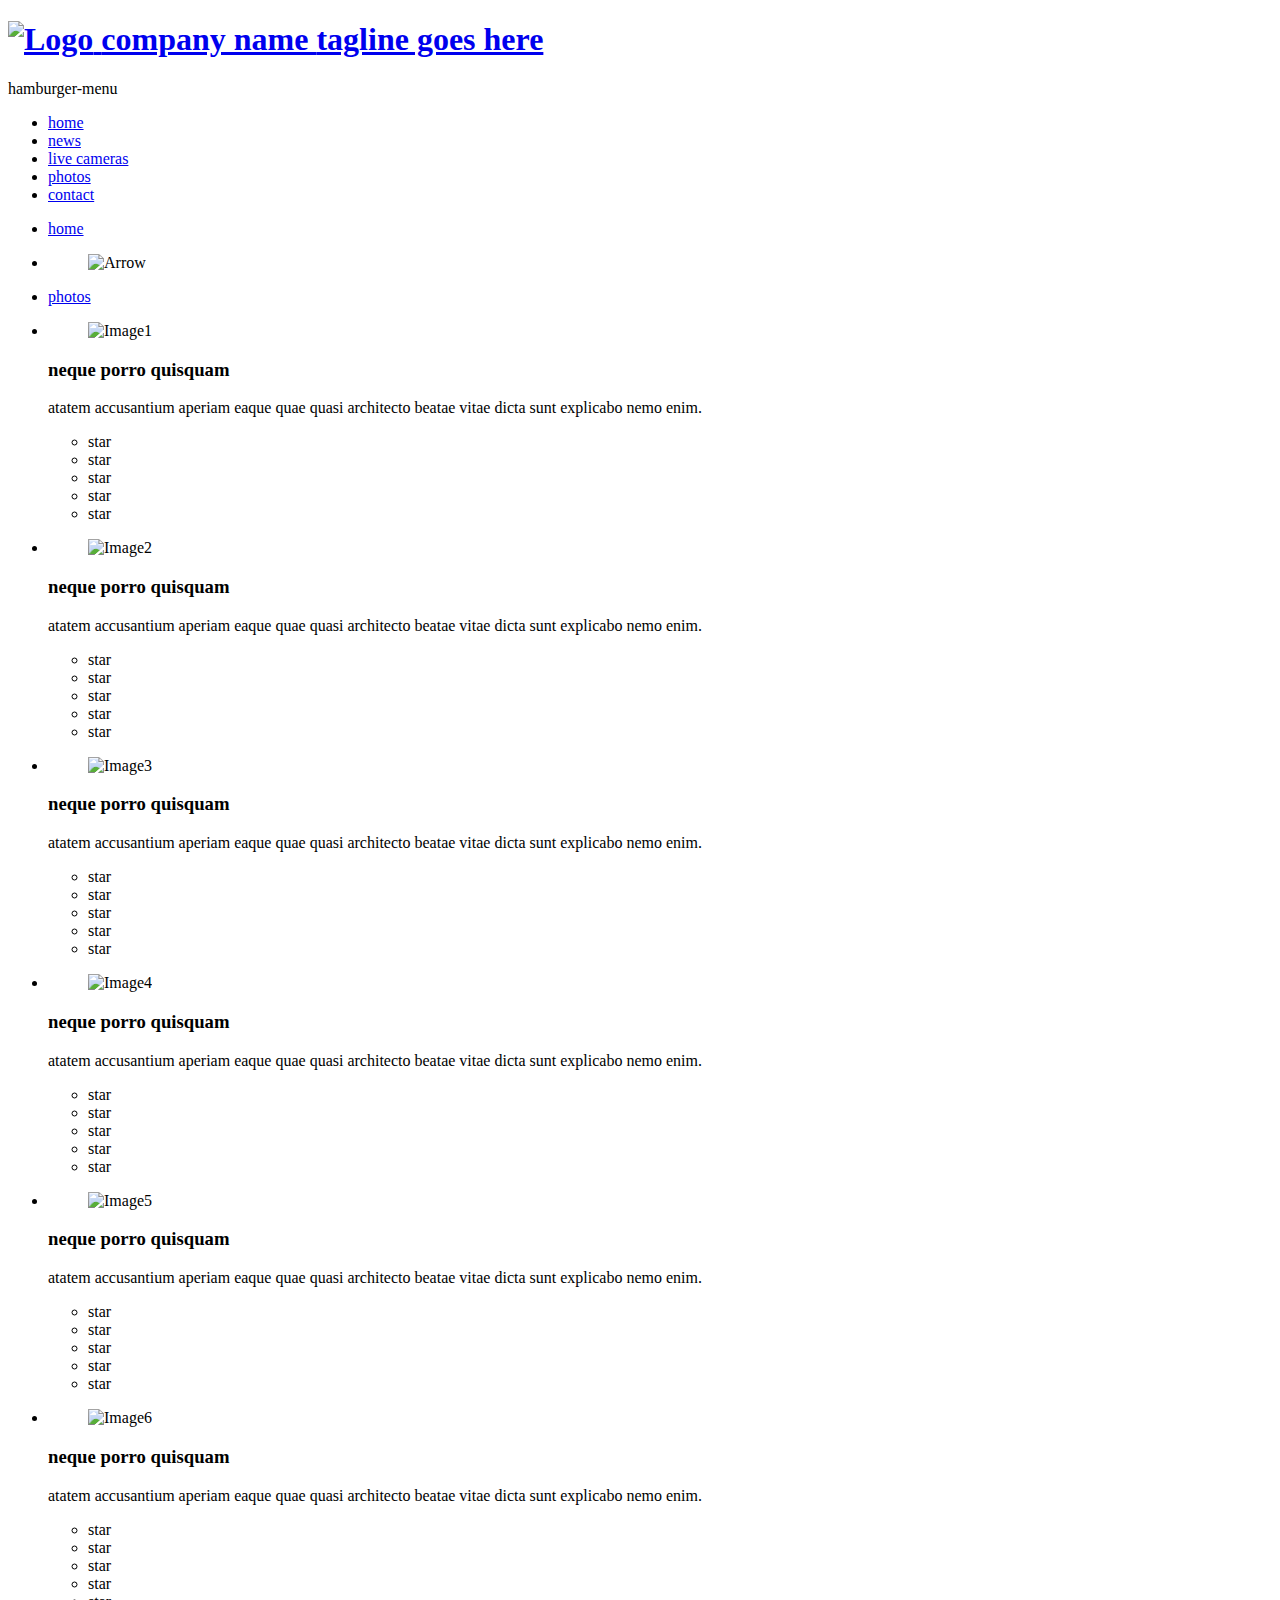
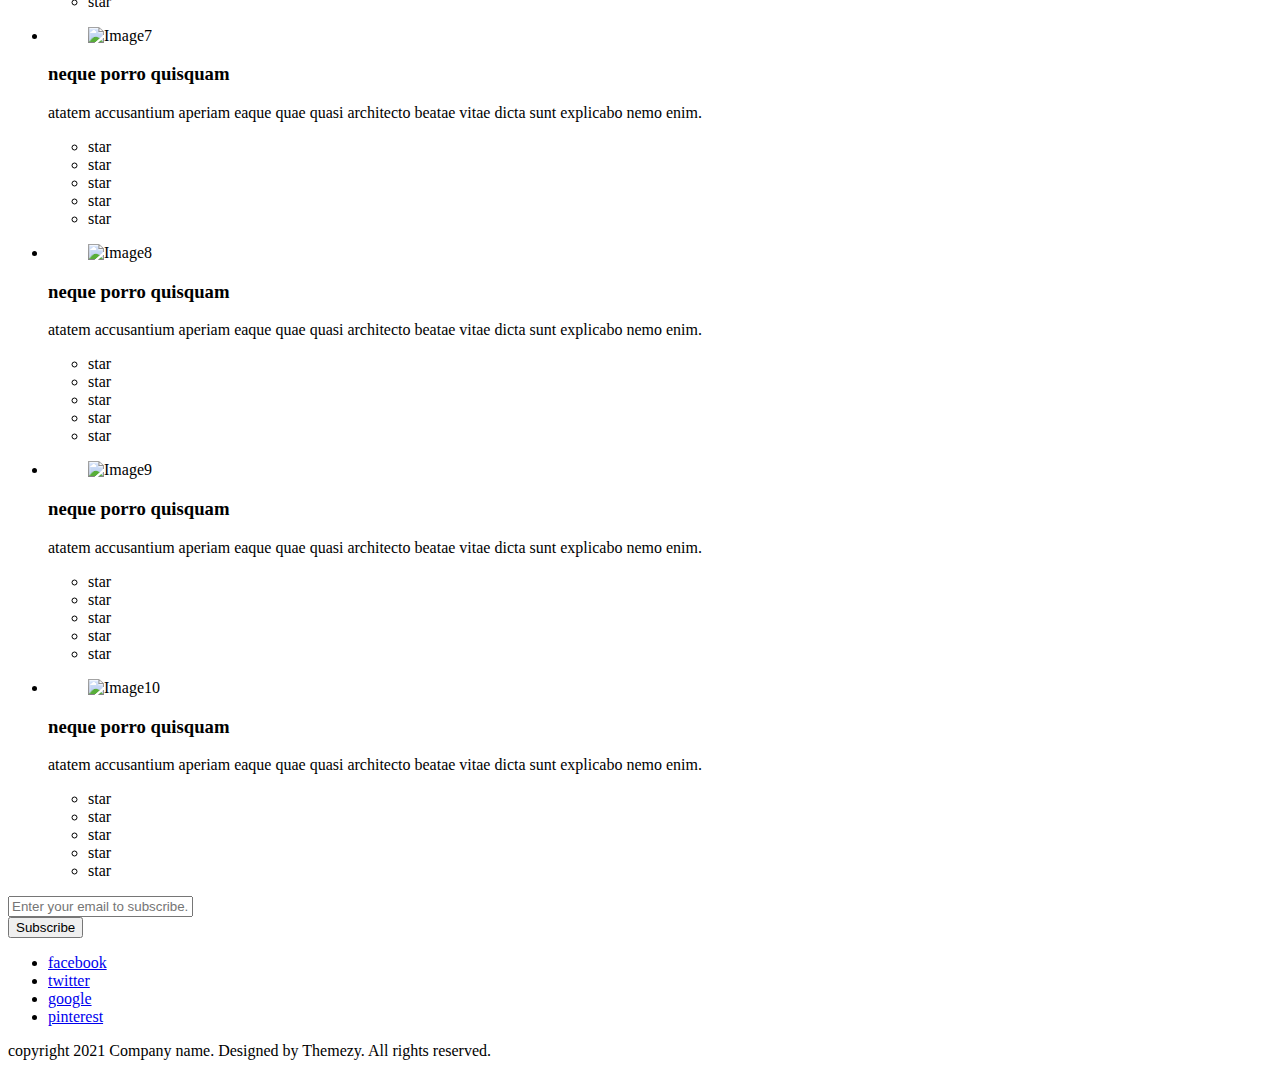
==== photo-page.html @ 01bd2f4d "hamburger section added" ====
<!doctype html>

<!-- If multi-language site, reconsider usage of html lang declaration here. -->
<html lang="en">

<head>

  <meta charset="utf-8">

  <title>Weather Check</title>

  <!-- 120 word description for SEO purposes goes here. Note: Usage of lang tag. -->
  <!-- <meta name="description" lang="en" content=""> -->

  <!-- Keywords to help with SEO go here. Note: Usage of lang tag.  -->
  <!-- <meta name="keywords" lang="en" content=""> -->

  <!-- View-port Basics: http://mzl.la/VYREaP -->
  <!-- This meta tag is used for mobile device to display the page without any zooming,
       so how much the device is able to fit on the screen is what's shown initially. 
       Remove comments from this tag, when you want to apply media queries to the website. -->
  <meta name="viewport" content="width=device-width, initial-scale=1, maximum-scale=1">

  <!-- To adhear no-cache for Chrome -->
  <!--   <meta http-equiv="cache-control" content="no-store, no-cache, must-revalidate" />
  <meta http-equiv="Pragma" content="no-store, no-cache" />
  <meta http-equiv="Expires" content="0" /> -->

  <!-- Place favicon.ico in the root directory: mathiasbynens.be/notes/touch-icons -->
  <link rel="shortcut icon" href="favicon.ico" />

  <!--font-awesome link for icons-->
  <link rel="stylesheet" href="https://cdnjs.cloudflare.com/ajax/libs/font-awesome/4.7.0/css/font-awesome.min.css">

  <!-- Default style-sheet is for 'media' type screen (color computer display).  -->
  <link rel="stylesheet" media="screen" href="assets/css/style.css">

  <!-- html5shiv aka html5 shim. Supporting HTML5 and CSS for IE browsers less than IE9. -->
  <!--[if lt IE 9]>  
  <script src="http://html5shiv.googlecode.com/svn/trunk/html5.js"></script>  
  <![endif]-->

</head>

<body>
  <!--container start-->
  <div class="container">
    <!--header section start-->
    <header>
      <div class="wrapper">
        <h1>
          <a href="index.html" title="Logo">
            <img src="assets/images/logo.png" alt="Logo">
            <span>company name <span> tagline goes here</span></span>
          </a>
        </h1>
        <div class="menu">
          <div class="hamburger">
            <div class="bar">hamburger-menu</div>
          </div>
          <nav>
            <ul>
              <li><a href="index.html" title="Home">home</a></li>
              <li><a href="#fixme" title="News">news</a></li>
              <li><a href="#fixme" title="Live cameras">live cameras</a></li>
              <li><a href="photo-page.html" title="Photos">photos</a></li>
              <li><a href="#fixme" title="Contact">contact</a></li>
            </ul>
          </nav>
        </div>
      </div>
    </header>
    <!--header section start-->
    <!--main section start-->
    <main>
      <!-- breadcrumbs section starts here -->
      <div class="breadcrumbs">
        <div class="wrapper">
          <ul>
            <li><a href="index.html" title="Home">home</a></li>
            <li>
              <figure>
                <img src="assets/images/arrow-gray.png" alt="Arrow">
              </figure>
            </li>
            <li><a href="photo-page.html" title="Photos">photos</a></li>
          </ul>
        </div>
      </div>
      <!-- breadcrumbs section ends here -->

      <!-- images list start here -->
      <div class="image-list">
        <div class="wrapper">
          <ul>
            <li>
              <figure>
                <img src="assets/images/photo-1.jpg" alt="Image1">
              </figure>
              <div class="text">
                <h3>neque porro quisquam</h3>
                <p>atatem accusantium aperiam eaque quae quasi architecto beatae vitae dicta sunt explicabo nemo enim.
                </p>
                <ul class="star-list">
                  <li class="filled-star"><span>star</span></li>
                  <li class="filled-star"><span>star</span></li>
                  <li class="filled-star"><span>star</span></li>
                  <li class="filled-star"><span>star</span></li>
                  <li class="hollow-star"><span>star</span></li>
                </ul>
              </div>
            </li>
            <li>
              <figure>
                <img src="assets/images/photo-2.jpg" alt="Image2">
              </figure>
              <div class="text">
                <h3>neque porro quisquam</h3>
                <p>atatem accusantium aperiam eaque quae quasi architecto beatae vitae dicta sunt explicabo nemo enim.
                </p>
                <ul class="star-list">
                  <li class="filled-star"><span>star</span></li>
                  <li class="filled-star"><span>star</span></li>
                  <li class="filled-star"><span>star</span></li>
                  <li class="filled-star"><span>star</span></li>
                  <li class="hollow-star"><span>star</span></li>
                </ul>
              </div>
            </li>
            <li>
              <figure>
                <img src="assets/images/photo-3.jpg" alt="Image3">
              </figure>
              <div class="text">
                <h3>neque porro quisquam</h3>
                <p>atatem accusantium aperiam eaque quae quasi architecto beatae vitae dicta sunt explicabo nemo enim.
                </p>
                <ul class="star-list">
                  <li class="filled-star"><span>star</span></li>
                  <li class="filled-star"><span>star</span></li>
                  <li class="filled-star"><span>star</span></li>
                  <li class="filled-star"><span>star</span></li>
                  <li class="hollow-star"><span>star</span></li>
                </ul>
              </div>
            </li>
            <li>
              <figure>
                <img src="assets/images/photo-4.jpg" alt="Image4">
              </figure>
              <div class="text">
                <h3>neque porro quisquam</h3>
                <p>atatem accusantium aperiam eaque quae quasi architecto beatae vitae dicta sunt explicabo nemo enim.
                </p>
                <ul class="star-list">
                  <li class="filled-star"><span>star</span></li>
                  <li class="filled-star"><span>star</span></li>
                  <li class="filled-star"><span>star</span></li>
                  <li class="filled-star"><span>star</span></li>
                  <li class="hollow-star"><span>star</span></li>
                </ul>
              </div>
            </li>
            <li>
              <figure>
                <img src="assets/images/photo-5.jpg" alt="Image5">
              </figure>
              <div class="text">
                <h3>neque porro quisquam</h3>
                <p>atatem accusantium aperiam eaque quae quasi architecto beatae vitae dicta sunt explicabo nemo enim.
                </p>
                <ul class="star-list">
                  <li class="filled-star"><span>star</span></li>
                  <li class="filled-star"><span>star</span></li>
                  <li class="filled-star"><span>star</span></li>
                  <li class="filled-star"><span>star</span></li>
                  <li class="hollow-star"><span>star</span></li>
                </ul>
              </div>
            </li>
            <li>
              <figure>
                <img src="assets/images/photo-6.jpg" alt="Image6">
              </figure>
              <div class="text">
                <h3>neque porro quisquam</h3>
                <p>atatem accusantium aperiam eaque quae quasi architecto beatae vitae dicta sunt explicabo nemo enim.
                </p>
                <ul class="star-list">
                  <li class="filled-star"><span>star</span></li>
                  <li class="filled-star"><span>star</span></li>
                  <li class="filled-star"><span>star</span></li>
                  <li class="filled-star"><span>star</span></li>
                  <li class="hollow-star"><span>star</span></li>
                </ul>
              </div>
            </li>
            <li>
              <figure>
                <img src="assets/images/photo-7.jpg" alt="Image7">
              </figure>
              <div class="text">
                <h3>neque porro quisquam</h3>
                <p>atatem accusantium aperiam eaque quae quasi architecto beatae vitae dicta sunt explicabo nemo enim.
                </p>
                <ul class="star-list">
                  <li class="filled-star"><span>star</span></li>
                  <li class="filled-star"><span>star</span></li>
                  <li class="filled-star"><span>star</span></li>
                  <li class="filled-star"><span>star</span></li>
                  <li class="hollow-star"><span>star</span></li>
                </ul>
              </div>
            </li>
            <li>
              <figure>
                <img src="assets/images/photo-8.jpg" alt="Image8">
              </figure>
              <div class="text">
                <h3>neque porro quisquam</h3>
                <p>atatem accusantium aperiam eaque quae quasi architecto beatae vitae dicta sunt explicabo nemo enim.
                </p>
                <ul class="star-list">
                  <li class="filled-star"><span>star</span></li>
                  <li class="filled-star"><span>star</span></li>
                  <li class="filled-star"><span>star</span></li>
                  <li class="filled-star"><span>star</span></li>
                  <li class="hollow-star"><span>star</span></li>
                </ul>
              </div>
            </li>
            <li>
              <figure>
                <img src="assets/images/photo-9.jpg" alt="Image9">
              </figure>
              <div class="text">
                <h3>neque porro quisquam</h3>
                <p>atatem accusantium aperiam eaque quae quasi architecto beatae vitae dicta sunt explicabo nemo enim.
                </p>
                <ul class="star-list">
                  <li class="filled-star"><span>star</span></li>
                  <li class="filled-star"><span>star</span></li>
                  <li class="filled-star"><span>star</span></li>
                  <li class="filled-star"><span>star</span></li>
                  <li class="hollow-star"><span>star</span></li>
                </ul>
              </div>
            </li>
            <li>
              <figure>
                <img src="assets/images/photo-10.jpg" alt="Image10">
              </figure>
              <div class="text">
                <h3>neque porro quisquam</h3>
                <p>atatem accusantium aperiam eaque quae quasi architecto beatae vitae dicta sunt explicabo nemo enim.
                </p>
                <ul class="star-list">
                  <li class="filled-star"><span>star</span></li>
                  <li class="filled-star"><span>star</span></li>
                  <li class="filled-star"><span>star</span></li>
                  <li class="filled-star"><span>star</span></li>
                  <li class="hollow-star"><span>star</span></li>
                </ul>
              </div>
            </li>
          </ul>
        </div>
      </div>

      <!-- images list ends here -->

    </main>
    <!--main section end-->

    <!--footer section start-->
    <footer>
      <div class="footer-top">
        <div class="wrapper">
          <form action="#fixme" method="POST">
            <div>
              <input type="text" class="email" placeholder="Enter your email to subscribe...">
            </div>
            <div>
              <input type="submit" class="subscribe" value="Subscribe">
            </div>
          </form>
          <ul>
            <li><a href="#fixme" title="Facebook" class="facebook">facebook</a></li>
            <li><a href="#fixme" title="Twitter" class="twitter">twitter</a></li>
            <li><a href="#fixme" title="Google Plus" class="google">google</a></li>
            <li><a href="#fixme" title="Pinterest" class="pinterest">pinterest</a></li>
          </ul>
        </div>
      </div>
      <div class="footer-bottom">
        <div class="wrapper">
          <p>copyright 2021 Company name. Designed by Themezy. All rights reserved.</p>
        </div>
      </div>
    </footer>
    <!--footer section end-->

  </div>
  <!--container end-->

  <script src="assets/js/script.js"></script>
</body>

</html>
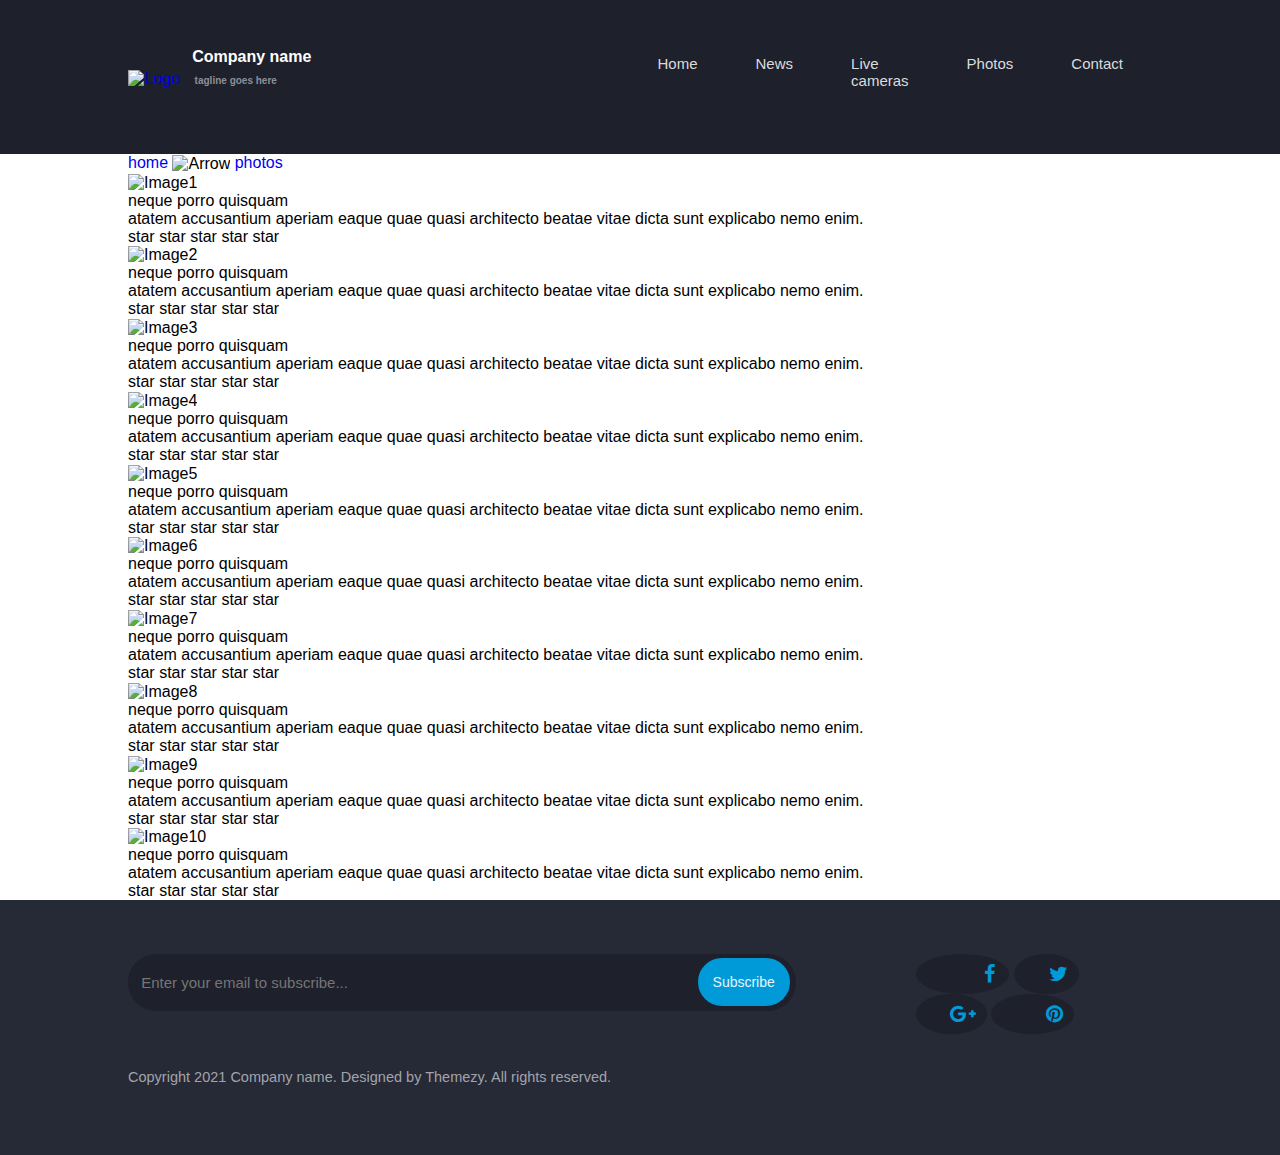
==== commit 1e00813d: "image src issue commit" ====
--- a/photo-page.html
+++ b/photo-page.html
@@ -180,7 +180,7 @@
             </li>
             <li>
               <figure>
-                <img src="assets/images/photo-6.jpg" alt="Image6">
+                <img src="assets/images/photo-4.jpg" alt="Image6">
               </figure>
               <div class="text">
                 <h3>neque porro quisquam</h3>
--- a/assets/css/style.css
+++ b/assets/css/style.css
@@ -0,0 +1,660 @@
+@charset "utf-8";
+/* ==========================================================================
+   1. CSS Reset Code
+   ========================================================================== */
+
+/* 1.1. Eric Meyers Reset
+   http://meyerweb.com/eric/tools/css/reset/
+   v2.0 | 20110126
+   License: none (public domain)
+   ========================================================================== */
+html, body, div, span, applet, object, iframe, h1, h2, h3, h4, h5, h6, p,
+blockquote, pre, a, abbr, acronym, address, big, cite, code, del, dfn, em, img,
+ins, kbd, q, s, samp, small, strike, strong, sub, sup, tt, var, b, u, i, center,
+dl, dt, dd, ol, ul, li, fieldset, form, label, legend, table, caption, tbody,
+tfoot, thead, tr, th, td, article, aside, canvas, details, embed, figure,
+figcaption, footer, header, hgroup, menu, nav, output, ruby, section, summary,
+time, mark, audio, video {
+  margin: 0;
+  padding: 0;
+  border: 0;
+  font-size: 100%;
+  font: inherit;
+  vertical-align: baseline;
+}
+
+/* HTML5 display-role reset for older browsers */
+article, aside, details, figcaption, figure,
+footer, header, hgroup, menu, nav, section {
+  display: block;
+}
+
+/* Force scrollbar */
+html { overflow-y: scroll; }
+
+/* Align radios and text inputs with their label */
+
+input[type='radio'] { vertical-align: text-bottom; }
+
+/* Hand cursor on clickable input elements */
+label,
+input[type='button'],
+input[type='submit'],
+button {
+  cursor: pointer;
+}
+
+strong {
+  font-weight: bold;
+  font-family: inherit;
+  font-size: inherit;
+}
+
+em { font-style: italic; }
+
+img {
+  width: 100%;
+  border: 0;
+  vertical-align: middle;
+}
+
+sub,
+sup {
+  vertical-align: baseline;
+  position: relative;
+  font-size: 55%;
+  line-height: 0;
+}
+
+sup { top: -.7em; }
+sub { bottom: -.25em; }
+
+/* 1.2. Clear Fix
+   ========================== */
+
+.cf:before,
+.cf:after {
+  display: table;
+  content: " ";
+}
+
+.cf:after { clear: both; }
+.cf { *zoom: 1; }
+
+/*for all*/
+body {
+  box-sizing: border-box;
+  font-family: sans-serif;
+}
+
+a { 
+  display: inline-block;
+  text-decoration: none; 
+}
+
+li {
+  display: inline-block;
+  list-style-type: none;
+}
+
+/*for wrapper*/
+.wrapper {
+  max-width: 1360px;
+  width: 80%; 
+  margin: 0 auto;
+}
+/*=================================
+  Header styling starts here
+=================================*/
+
+header {
+  padding: 48px 0 58px;
+  background-color: #1E202B;
+}
+
+header .wrapper {
+  display: flex;
+  justify-content: space-between;
+}
+
+header h1 { flex-basis: 40%; }
+
+header h1 a { 
+  width: 100%; 
+  cursor: pointer;
+}
+
+header h1 img {
+  width: 14%;
+  vertical-align: bottom;
+}
+
+header h1 span {
+  margin-left: 2%;
+  display: inherit;
+  color: #FFFFFF;
+  font-size: 16px;
+  font-family: sans-serif;
+  font-weight: bold;
+  transition: 1s;
+}
+
+header h1 span::first-letter { text-transform: capitalize; }
+
+header h1 span > span {
+  margin-top: 9px;
+  display: block;
+  color: #8D8F97;
+  font-size: 10px;
+}
+
+header h1 span > span::first-letter { text-transform: lowercase; }
+
+.menu .bar { text-indent: -9999px; }
+.hamburger { display: none; }
+.menu { flex-basis: 49%; }
+
+.menu ul {
+  display: flex;
+  justify-content: space-between;
+}
+
+.menu ul li { font-size: 15px; }
+
+.menu ul li a { 
+  padding: 5px 27px;
+  border: 2px solid transparent;
+  border-radius: 40px;
+  color: #DADBDD;
+  cursor: pointer;
+  transition: .7s;
+}
+
+.menu ul li a::first-letter { text-transform: capitalize; }
+
+.menu .active-navlist a { 
+  border-color: #009AD8; 
+  color: #009AD8;
+}
+
+/*=================================
+  Header styling ends here
+=================================*/  
+
+/*=================================
+  main styling starts here
+=================================*/
+
+/* section banner start */
+
+.banner { position: relative; }
+
+.banner .wrapper {
+  max-width: 1518px;
+  width: 100%;
+}
+
+.banner .banner-image,
+.banner .banner-image img { height: 370px; }
+
+
+.banner form {
+  width: 79%;
+  border-radius: 40px;
+  border: 1px solid transparent;
+  position: absolute;
+  top: 100px;
+  left: 50%;
+  transform: translate(-50%, -50%);
+}
+
+.banner form div:first-child {
+  width: 100%;
+  display: inline-block;
+  position: relative;
+}
+
+.location {
+  width: 97%;
+  height: 52px;
+  padding-left: 2%;
+  border: #1E202B;
+  border-radius: 40px;
+  background-color: #1E202B;
+  color: #FFFFFF;   
+  font-size: 16px;
+}
+
+.location::placeholder { font-size: 16px; }
+
+.banner form div:last-child {
+  width: 10%;
+  display: inline-block;
+  position: absolute;
+  right: 0%;  
+}
+
+.submit {
+  width: 100%;
+  height: 57px;
+  border: 4px solid #1E202B;
+  border-radius: 40px;
+  background-color: #009AD8;
+  color: #E7F5FB;
+  cursor: pointer;
+  font-size: 14px;
+  transition: 1s;
+}
+
+.weather-display {
+  width: 39.5%;
+  border: 1px solid #1E202B;
+  border-radius: 15px;
+  margin: 0 auto;
+  position: absolute;
+  z-index: 2;
+  top: 356px;
+  left: 50%;
+  background-color: #323544;
+  transform: translate(-50%, -50%);  
+}
+
+.weather-display .display {
+  padding: 12px;
+  border-radius: 15px 15px 0 0;
+  display: flex;
+  background-color: #2D303D;
+  color: #AAACB4;
+  font-size: 14px;
+  font-weight: bold;
+  justify-content: space-between;
+  text-transform: capitalize;
+}
+
+.display-city-temp { padding: 32px 3%; }
+
+.display-city-temp h3 {
+  margin-bottom: 25px;
+  color: #B3B5BC;
+  font-size: 18px;
+  font-weight: bold;
+  text-transform: capitalize;
+}
+
+.display-city-temp .temperature {
+  display: inline-block;
+  color: #FFFFFF;
+  font-size: 96px;
+  font-weight: bold;
+}
+
+.display-city-temp figure {
+  width: 17%;
+  margin-left: 7%;
+  display: inline-block;
+  vertical-align: text-bottom;  
+}
+
+.weather-condition { 
+  width: 45%;
+  margin-top: 25px; 
+  display: flex;
+}
+
+.weather-condition li { flex-basis: 30%; }
+.weather-condition li:nth-child(2) { flex-basis: 42%; }
+.weather-condition li:nth-child(2) figure { width: 21%; }
+
+.weather-condition figure { 
+  width: 30%;
+  vertical-align: baseline;
+}
+
+.weather-condition p {
+  display: inline-block;
+  color: #9597A0;
+}
+
+/* section banner end */
+
+/* live camera section start */
+
+.live-camera {
+  position: relative;
+  background-color: #1E202B;
+}
+
+.live-camera .wrapper { padding: 270px 0 110px; }
+
+.live-camera h3 {
+  margin-bottom: 26px;
+  color: #FFFFFF;
+  font-size: 36px;
+  letter-spacing: 1px;  
+}
+
+.live-camera h3::first-letter { text-transform: capitalize; }
+
+.live-camera ul {
+  display: flex;
+  justify-content: space-between;
+}
+
+.live-camera ul li { 
+  width: 23%; 
+  position: relative;
+}
+
+.live-camera ul li img { border-radius: 10px; }
+.live-camera li figure:first-child { margin-bottom: 20px; }
+
+.live-camera li figure:nth-child(2) {
+  position: absolute;
+  top: 94px;
+  left: 50%;
+  transform: translate(-50%, -50%);
+}
+
+.live-camera li figure:nth-child(2) a { cursor: pointer; }
+
+.live-camera li h4 {
+  margin-bottom: 8px;
+  color: #F3F3F3;
+  font-size: 17px;
+  text-transform: capitalize;
+}
+
+.live-camera li p {
+  color: #80828B;
+  font-size: 12px;
+}
+
+/* live camera section end */
+
+/* dolorem section start */
+
+.dolorem-section { background-color: #262936; }
+.dolorem-section .wrapper { padding: 73px 0 64px; }
+.dolorem-section ul { display: flex; }
+
+.dolorem-section  li div:first-child {
+  margin-top: 5px;
+  display: inline-block;
+  vertical-align: top;
+}
+
+.dolorem-section li div:first-child span {
+  color: #048DC5;
+  font-size: 25px;
+}
+
+.dolorem-section li div:last-child {
+  width: 68%;
+  margin-left: 9%;
+  display: inline-block;
+}
+
+.dolorem-section li:nth-child(2) div:last-child { width: 70%; }
+.dolorem-section li:nth-child(3) div:last-child { width: 72%; }
+
+.dolorem-section li div:last-child h4 {
+  margin-bottom: 22px;
+  color: #FFFFFF;
+  font-size: 14px;
+  font-weight: bold;
+}
+
+.dolorem-section li div:last-child h4::first-letter,
+.dolorem-section li div:last-child p::first-letter { text-transform: capitalize; }
+
+.dolorem-section li div:last-child p {
+  margin-bottom: 15px;
+  color: #A6A8B1;
+  font-size: 15px;
+  line-height: 23px;
+}
+
+.dolorem-section li div:last-child figure {
+  width: 5%;
+  display: inline-block;
+}
+
+.dolorem-section li div:last-child figure a { cursor: pointer; }
+
+/* dolorem section end */
+
+/* feature section start */
+
+.feature-section { background-color: #1E202B; }
+
+.feature-section .wrapper {
+  padding: 66px 0 70px;
+  display: flex;
+}
+
+.section-header {
+  margin-bottom: 24px;
+  display: inline-block;
+  color: #FFFFFF;
+  font-size: 38px;
+}
+
+.app-feature { flex-basis: 35%; }
+
+.section-header::first-letter,
+.awesome-photo .section-header { text-transform: capitalize; }
+
+.app-feature li figure,
+.weather-analyse ul li figure {
+  width: 3%;
+  display: inline-block;
+  vertical-align: top;
+}
+
+.app-feature li div {
+  width: 79%;
+  margin-left: 2%;
+  display: inline-block;
+}
+
+.app-feature li div h5 {
+  margin-bottom: 22px;
+  color: #F9F9F9;
+  font-size: 14px;
+  font-weight: bold;
+}
+
+.app-feature li div p {
+  margin-bottom: 18px;
+  color: #AEB0B8;
+  font-size: 14px;
+  line-height: 22px;
+}
+
+.app-feature li div h5::first-letter,
+.app-feature li div p::first-letter { text-transform: capitalize; }
+.weather-analyse { flex-basis: 33%; }
+.weather-analyse ul li figure { vertical-align: baseline; }
+
+.weather-analyse ul li {
+  width: 86%;
+  border-bottom: 1px solid #33353F;
+}
+
+.weather-analyse ul li p {
+  margin: 14px 0 14px 1%;
+  display: inline-block;
+  color: #B8B9BD;
+  font-size: 14px;
+}
+
+.weather-analyse ul li:last-child { border-bottom: none; }
+.weather-analyse ul li p::first-letter { text-transform: capitalize; }
+.awesome-photo { flex-basis: 32%; }
+
+.awesome-photo ul {
+  display: flex;
+  flex-wrap: wrap;
+}
+
+.awesome-photo li {
+  width: 31%;
+  margin: 0 0 11px 3%;
+}
+
+.awesome-photo li:nth-child(3n - 2) { margin-left: 0; }
+
+/* feature section end */
+
+/* ========= photo-page css style start =========== */
+
+/* main section start */
+
+
+
+/* main section end */
+
+
+/* ========= photo-page css style end ============ */
+
+/*=================================
+  main styling ends here
+=================================*/
+
+/*=================================
+  footer styling starts here
+=================================*/ 
+
+footer { 
+  padding: 54px 0 70px;
+  background-color: #262936; 
+}
+
+.footer-top { margin-bottom: 35px; }
+
+.footer-top .wrapper {
+  display: flex;
+  justify-content: space-between;
+}
+
+.footer-top form {
+  position: relative;
+  flex-basis: 65%;
+}
+
+.footer-top form div:first-child {
+  width: 99%;
+  display: inline-block;
+}
+
+.footer-top .email {
+  width: 99%;
+  height: 55px;
+  padding-left: 2%;
+  border: #1E202B;
+  border-radius: 40px;
+  background-color: #1E202B;
+  color: #FFFFFF;
+  font-size: 16px;
+}
+
+.footer-top .email::placeholder { font-size: 15px; }
+
+.footer-top form div:last-child {
+  width: 15%;
+  display: inline-block;
+  position: absolute;
+  top: 0;
+  right: 0;
+}
+
+.footer-top .subscribe {
+  width: 100%;
+  height: 56px;
+  border: 4px solid #1E202B;
+  border-radius: 40px;
+  background-color: #009AD8;
+  color: #E7F5FB;
+  cursor: pointer;
+  font-size: 14px;
+  transition: 1s;
+}
+
+.footer-top ul { flex-basis: 23%; }
+.footer-top ul li { border-radius: 50%; }
+.footer-top ul li:first-child a { padding: 10px 14px; }
+
+.footer-top ul li a { 
+  padding: 10px 11px;
+  border-radius: 50%;
+  background-color: #1E202B;
+  cursor: pointer;
+  text-indent: -9999px; 
+  transition: 1s;
+}
+
+.footer-top li a::before {
+  color: #009AD8;
+  cursor: pointer;
+  float: right;
+  font-size: 20px;
+  font-family: "FontAwesome";
+  text-indent: 0;
+  transition: 1s;
+}
+
+.facebook::before { content: "\f09a"; }
+.twitter::before { content: "\f099"; }
+.google::before { content: "\f0d5"; }
+.pinterest:before { content: "\f0d2";}
+
+.footer-bottom p { 
+  color: #A2A4AC;
+  font-size: 14.5px;
+}
+
+.footer-bottom p::first-letter { text-transform: capitalize; }
+
+
+
+ /*=================================
+  footer styling ends here
+=================================*/ 
+
+/*media query starts*/
+/*media query for 995px starts here*/
+@media only screen and (max-width: 995px) {
+
+
+
+}  
+
+
+/* media queries for min width 996px */
+@media only screen and (min-width: 996px) {
+
+  /* header start */
+
+  header h1 span:hover { color: #0FB2DD; }
+
+  .menu ul li a:hover { 
+    border-color: #009AD8;
+    color: #009AD8;
+  }
+
+  /* header end */
+
+  /* main start */
+
+  .submit:hover,
+  .footer-top .subscribe:hover { background-color: #8D8F97; }
+
+  /* main end */
+
+  /* footer start */
+
+  .footer-top li a:hover { background-color: #048DC5; }
+  .footer-top li a:hover::before { color: #FFFFFF; }
+  /* footer end */
+
+}  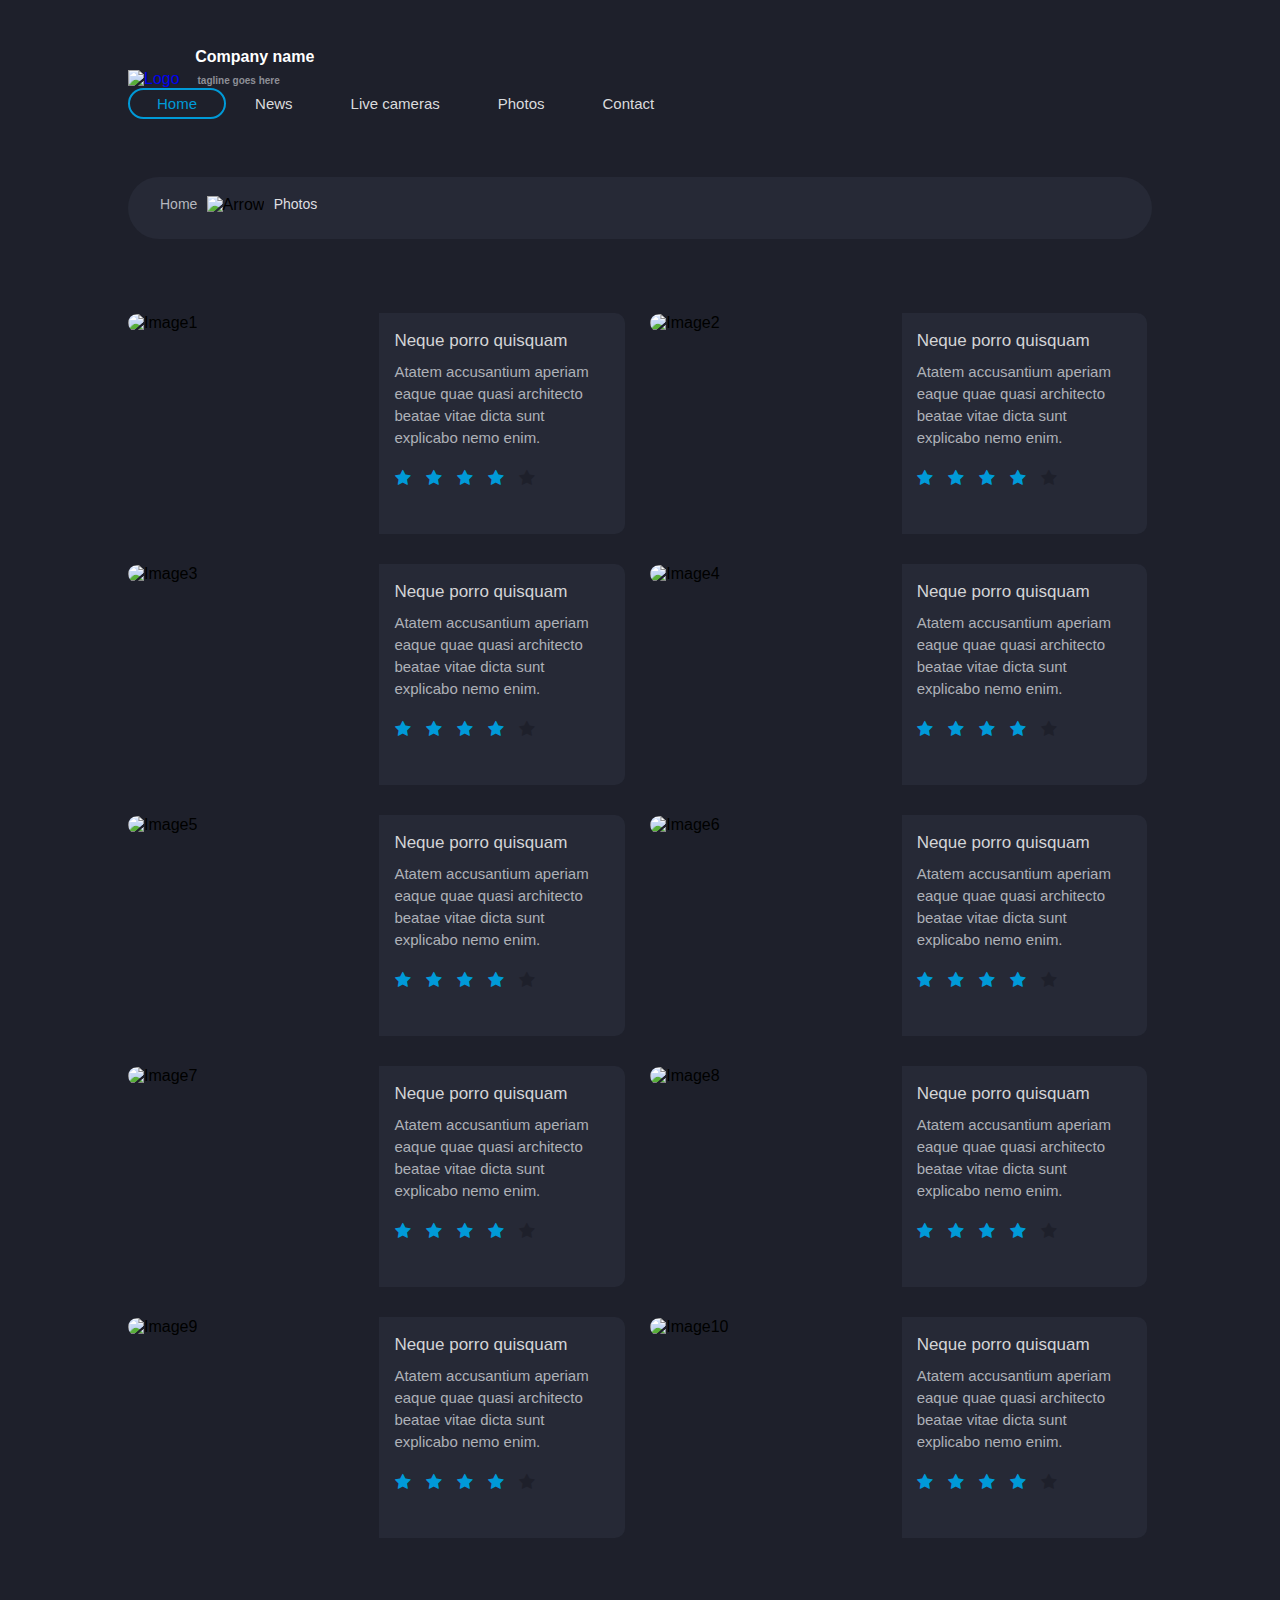
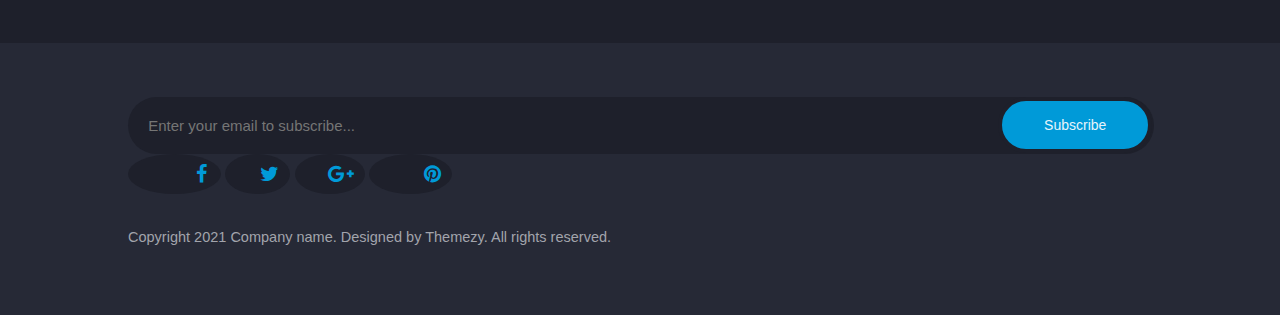
==== commit b4e456ba: "photo page structure change" ====
--- a/photo-page.html
+++ b/photo-page.html
@@ -48,25 +48,27 @@
     <!--header section start-->
     <header>
       <div class="wrapper">
-        <h1>
-          <a href="index.html" title="Logo">
-            <img src="assets/images/logo.png" alt="Logo">
-            <span>company name <span> tagline goes here</span></span>
-          </a>
-        </h1>
-        <div class="menu">
-          <div class="hamburger">
-            <div class="bar">hamburger-menu</div>
+        <div class="header-section">
+          <h1>
+            <a href="index.html" title="Logo">
+              <img src="assets/images/logo.png" alt="Logo">
+              <span>company name <span> tagline goes here</span></span>
+            </a>
+          </h1>
+          <div class="menu">
+            <div class="hamburger">
+              <div class="bar">hamburger-menu</div>
+            </div>
+            <nav>
+              <ul>
+                <li class="active-navlist"><a href="index.html" title="Home">home</a></li>
+                <li><a href="#fixme" title="News">news</a></li>
+                <li><a href="#fixme" title="Live cameras">live cameras</a></li>
+                <li><a href="photo-page.html" title="Photos">photos</a></li>
+                <li><a href="#fixme" title="Contact">contact</a></li>
+              </ul>
+            </nav>
           </div>
-          <nav>
-            <ul>
-              <li><a href="index.html" title="Home">home</a></li>
-              <li><a href="#fixme" title="News">news</a></li>
-              <li><a href="#fixme" title="Live cameras">live cameras</a></li>
-              <li><a href="photo-page.html" title="Photos">photos</a></li>
-              <li><a href="#fixme" title="Contact">contact</a></li>
-            </ul>
-          </nav>
         </div>
       </div>
     </header>
@@ -274,8 +276,8 @@
 
     <!--footer section start-->
     <footer>
-      <div class="footer-top">
-        <div class="wrapper">
+      <div class="wrapper">
+        <div class="footer-top">
           <form action="#fixme" method="POST">
             <div>
               <input type="text" class="email" placeholder="Enter your email to subscribe...">
@@ -291,9 +293,7 @@
             <li><a href="#fixme" title="Pinterest" class="pinterest">pinterest</a></li>
           </ul>
         </div>
-      </div>
-      <div class="footer-bottom">
-        <div class="wrapper">
+        <div class="footer-bottom">
           <p>copyright 2021 Company name. Designed by Themezy. All rights reserved.</p>
         </div>
       </div>
@@ -303,6 +303,7 @@
   </div>
   <!--container end-->
 
+  <script src="assets/vendor/jquery-1.8.3.min.js"></script>
   <script src="assets/js/script.js"></script>
 </body>
 
--- a/assets/css/style.css
+++ b/assets/css/style.css
@@ -113,11 +113,18 @@
 }
 
 header .wrapper {
+  display: -webkit-box;
+  display: -ms-flexbox;
   display: flex;
-  justify-content: space-between;
-}
-
-header h1 { flex-basis: 40%; }
+  -webkit-box-pack: justify;
+      -ms-flex-pack: justify;
+          justify-content: space-between;
+}
+
+header h1 { 
+  -ms-flex-preferred-size: 19%; 
+  flex-basis: 19%; 
+}
 
 header h1 a { 
   width: 100%; 
@@ -125,7 +132,7 @@
 }
 
 header h1 img {
-  width: 14%;
+  width: 30%;
   vertical-align: bottom;
 }
 
@@ -136,6 +143,8 @@
   font-size: 16px;
   font-family: sans-serif;
   font-weight: bold;
+  -webkit-transition: 1s;
+  -o-transition: 1s;
   transition: 1s;
 }
 
@@ -152,14 +161,25 @@
 
 .menu .bar { text-indent: -9999px; }
 .hamburger { display: none; }
-.menu { flex-basis: 49%; }
+
+.menu { 
+  -ms-flex-preferred-size: 49%; 
+  flex-basis: 49%; 
+}
 
 .menu ul {
+  display: -webkit-box;
+  display: -ms-flexbox;
   display: flex;
-  justify-content: space-between;
-}
-
-.menu ul li { font-size: 15px; }
+  -webkit-box-pack: justify;
+      -ms-flex-pack: justify;
+          justify-content: space-between;
+}
+
+.menu ul li { 
+  font-size: 15px; 
+  white-space: nowrap;
+}
 
 .menu ul li a { 
   padding: 5px 27px;
@@ -167,6 +187,8 @@
   border-radius: 40px;
   color: #DADBDD;
   cursor: pointer;
+  -webkit-transition: .7s;
+  -o-transition: .7s;
   transition: .7s;
 }
 
@@ -205,7 +227,9 @@
   position: absolute;
   top: 100px;
   left: 50%;
-  transform: translate(-50%, -50%);
+  -webkit-transform: translate(-50%, -50%);
+      -ms-transform: translate(-50%, -50%);
+          transform: translate(-50%, -50%);
 }
 
 .banner form div:first-child {
@@ -225,24 +249,30 @@
   font-size: 16px;
 }
 
+.location::-webkit-input-placeholder { font-size: 16px; }
+.location::-moz-placeholder { font-size: 16px; }
+.location:-ms-input-placeholder { font-size: 16px; }
+.location::-ms-input-placeholder { font-size: 16px; }
 .location::placeholder { font-size: 16px; }
 
 .banner form div:last-child {
   width: 10%;
   display: inline-block;
   position: absolute;
-  right: 0%;  
+  right: 1%;  
 }
 
 .submit {
   width: 100%;
-  height: 57px;
+  height: 53px;
   border: 4px solid #1E202B;
   border-radius: 40px;
   background-color: #009AD8;
   color: #E7F5FB;
   cursor: pointer;
   font-size: 14px;
+  -webkit-transition: 1s;
+  -o-transition: 1s;
   transition: 1s;
 }
 
@@ -256,18 +286,24 @@
   top: 356px;
   left: 50%;
   background-color: #323544;
-  transform: translate(-50%, -50%);  
+  -webkit-transform: translate(-50%, -50%);
+      -ms-transform: translate(-50%, -50%);
+          transform: translate(-50%, -50%);  
 }
 
 .weather-display .display {
   padding: 12px;
   border-radius: 15px 15px 0 0;
+  display: -webkit-box;
+  display: -ms-flexbox;
   display: flex;
   background-color: #2D303D;
   color: #AAACB4;
   font-size: 14px;
   font-weight: bold;
-  justify-content: space-between;
+  -webkit-box-pack: justify;
+      -ms-flex-pack: justify;
+          justify-content: space-between;
   text-transform: capitalize;
 }
 
@@ -298,11 +334,21 @@
 .weather-condition { 
   width: 45%;
   margin-top: 25px; 
+  display: -webkit-box; 
+  display: -ms-flexbox; 
   display: flex;
 }
 
-.weather-condition li { flex-basis: 30%; }
-.weather-condition li:nth-child(2) { flex-basis: 42%; }
+.weather-condition li { 
+  -ms-flex-preferred-size: 30%; 
+  flex-basis: 30%; 
+}
+
+.weather-condition li:nth-child(2) { 
+  -ms-flex-preferred-size: 42%; 
+  flex-basis: 42%; 
+}
+
 .weather-condition li:nth-child(2) figure { width: 21%; }
 
 .weather-condition figure { 
@@ -314,7 +360,6 @@
   display: inline-block;
   color: #9597A0;
 }
-
 /* section banner end */
 
 /* live camera section start */
@@ -336,8 +381,12 @@
 .live-camera h3::first-letter { text-transform: capitalize; }
 
 .live-camera ul {
+  display: -webkit-box;
+  display: -ms-flexbox;
   display: flex;
-  justify-content: space-between;
+  -webkit-box-pack: justify;
+      -ms-flex-pack: justify;
+          justify-content: space-between;
 }
 
 .live-camera ul li { 
@@ -352,7 +401,9 @@
   position: absolute;
   top: 94px;
   left: 50%;
-  transform: translate(-50%, -50%);
+  -webkit-transform: translate(-50%, -50%);
+      -ms-transform: translate(-50%, -50%);
+          transform: translate(-50%, -50%);
 }
 
 .live-camera li figure:nth-child(2) a { cursor: pointer; }
@@ -375,7 +426,12 @@
 
 .dolorem-section { background-color: #262936; }
 .dolorem-section .wrapper { padding: 73px 0 64px; }
-.dolorem-section ul { display: flex; }
+
+.dolorem-section ul { 
+  display: -webkit-box; 
+  display: -ms-flexbox; 
+  display: flex; 
+}
 
 .dolorem-section  li div:first-child {
   margin-top: 5px;
@@ -429,6 +485,8 @@
 
 .feature-section .wrapper {
   padding: 66px 0 70px;
+  display: -webkit-box;
+  display: -ms-flexbox;
   display: flex;
 }
 
@@ -439,7 +497,10 @@
   font-size: 38px;
 }
 
-.app-feature { flex-basis: 35%; }
+.app-feature {
+  -ms-flex-preferred-size: 35%; 
+  flex-basis: 35%; 
+}
 
 .section-header::first-letter,
 .awesome-photo .section-header { text-transform: capitalize; }
@@ -473,7 +534,12 @@
 
 .app-feature li div h5::first-letter,
 .app-feature li div p::first-letter { text-transform: capitalize; }
-.weather-analyse { flex-basis: 33%; }
+
+.weather-analyse { 
+  -ms-flex-preferred-size: 33%; 
+  flex-basis: 33%; 
+}
+
 .weather-analyse ul li figure { vertical-align: baseline; }
 
 .weather-analyse ul li {
@@ -490,11 +556,18 @@
 
 .weather-analyse ul li:last-child { border-bottom: none; }
 .weather-analyse ul li p::first-letter { text-transform: capitalize; }
-.awesome-photo { flex-basis: 32%; }
+
+.awesome-photo { 
+  -ms-flex-preferred-size: 32%; 
+  flex-basis: 32%; 
+}
 
 .awesome-photo ul {
+  display: -webkit-box;
+  display: -ms-flexbox;
   display: flex;
-  flex-wrap: wrap;
+  -ms-flex-wrap: wrap;
+      flex-wrap: wrap;
 }
 
 .awesome-photo li {
@@ -510,7 +583,101 @@
 
 /* main section start */
 
-
+.breadcrumbs,
+.image-list { background-color: #1E202B; }
+.breadcrumbs { padding-bottom: 74px; }
+
+.breadcrumbs ul {
+  height: 26px;
+  padding: 18px 32px;
+  border-radius: 40px;
+  background-color: #262936;    
+}
+
+.breadcrumbs ul li { text-transform: capitalize; }
+
+.breadcrumbs ul li a {
+  color: #B5B7BF;
+  cursor: pointer;
+  font-size: 14px;
+}
+
+.breadcrumbs li:nth-child(2) { padding: 0 .5%; }
+.breadcrumbs li:nth-child(3) a { color: #DFDFE1; }
+.image-list { padding-bottom: 75px; }
+
+.image-list ul {
+  display: -webkit-box;
+  display: -ms-flexbox;
+  display: flex;
+  -ms-flex-wrap: wrap;
+      flex-wrap: wrap;
+  -webkit-box-pack: justify;
+      -ms-flex-pack: justify;
+          justify-content: space-between;
+}
+
+.image-list ul li {
+  border: #262936;
+  margin-bottom: 30px;
+  -ms-flex-preferred-size: 49%;
+      flex-basis: 49%;
+}
+
+.image-list ul li figure {
+  width: 50%;
+  display: inline-block;
+}
+
+.image-list li figure img { border-radius: 10px 0 0 10px; }
+
+.image-list .text {
+  width: 43%;
+  padding: 18px 3% 17px 3%;
+  border-radius: 0 10px 10px 0;
+  margin-left: -4px;
+  display: inline-block;
+  vertical-align: top;
+  background-color: #262936;  
+}
+
+.text h3 {
+  margin-bottom: 10px;
+  color: #D3D4D6;
+  font-size: 17px;
+}
+
+.text p {
+  margin-bottom: 20px;
+  color: #AEB1B8;
+  font-size: 15px;
+  line-height: 22px;    
+}
+
+.text h3::first-letter,
+.text p::first-letter { text-transform: capitalize; }
+
+.image-list .star-list { 
+  margin-left: 2%;
+  display: inline-block;
+}
+
+.image-list .star-list li span { 
+  display: inline-block;
+  text-indent: -9999px; 
+}
+
+.image-list .star-list span:before {
+  content: "\f005";
+  margin-left: -4px;
+  float: left;
+  font-size: 17px;
+  font-family: "FontAwesome";
+  text-indent: 0;
+}
+
+.star-list .filled-star span::before { color: #009AD8; }
+.star-list .hollow-star span::before { color: #1E202B; }
 
 /* main section end */
 
@@ -533,13 +700,18 @@
 .footer-top { margin-bottom: 35px; }
 
 .footer-top .wrapper {
+  display: -webkit-box;
+  display: -ms-flexbox;
   display: flex;
-  justify-content: space-between;
+  -webkit-box-pack: justify;
+      -ms-flex-pack: justify;
+          justify-content: space-between;
 }
 
 .footer-top form {
   position: relative;
-  flex-basis: 65%;
+  -ms-flex-preferred-size: 65%;
+      flex-basis: 65%;
 }
 
 .footer-top form div:first-child {
@@ -558,6 +730,10 @@
   font-size: 16px;
 }
 
+.footer-top .email::-webkit-input-placeholder { font-size: 15px; }
+.footer-top .email::-moz-placeholder { font-size: 15px; }
+.footer-top .email:-ms-input-placeholder { font-size: 15px; }
+.footer-top .email::-ms-input-placeholder { font-size: 15px; }
 .footer-top .email::placeholder { font-size: 15px; }
 
 .footer-top form div:last-child {
@@ -577,10 +753,16 @@
   color: #E7F5FB;
   cursor: pointer;
   font-size: 14px;
+  -webkit-transition: 1s;
+  -o-transition: 1s;
   transition: 1s;
 }
 
-.footer-top ul { flex-basis: 23%; }
+.footer-top ul { 
+  -ms-flex-preferred-size: 23%; 
+  flex-basis: 23%; 
+}
+
 .footer-top ul li { border-radius: 50%; }
 .footer-top ul li:first-child a { padding: 10px 14px; }
 
@@ -590,6 +772,8 @@
   background-color: #1E202B;
   cursor: pointer;
   text-indent: -9999px; 
+  -webkit-transition: 1s; 
+  -o-transition: 1s; 
   transition: 1s;
 }
 
@@ -600,6 +784,8 @@
   font-size: 20px;
   font-family: "FontAwesome";
   text-indent: 0;
+  -webkit-transition: 1s;
+  -o-transition: 1s;
   transition: 1s;
 }
 
@@ -615,8 +801,6 @@
 
 .footer-bottom p::first-letter { text-transform: capitalize; }
 
-
-
  /*=================================
   footer styling ends here
 =================================*/ 
@@ -649,6 +833,11 @@
   .submit:hover,
   .footer-top .subscribe:hover { background-color: #8D8F97; }
 
+  .breadcrumbs ul li:first-child a:hover { 
+    border-bottom: 1px solid #009AD8; 
+    color: #009AD8;
+  }
+
   /* main end */
 
   /* footer start */
@@ -656,5 +845,4 @@
   .footer-top li a:hover { background-color: #048DC5; }
   .footer-top li a:hover::before { color: #FFFFFF; }
   /* footer end */
-
 }  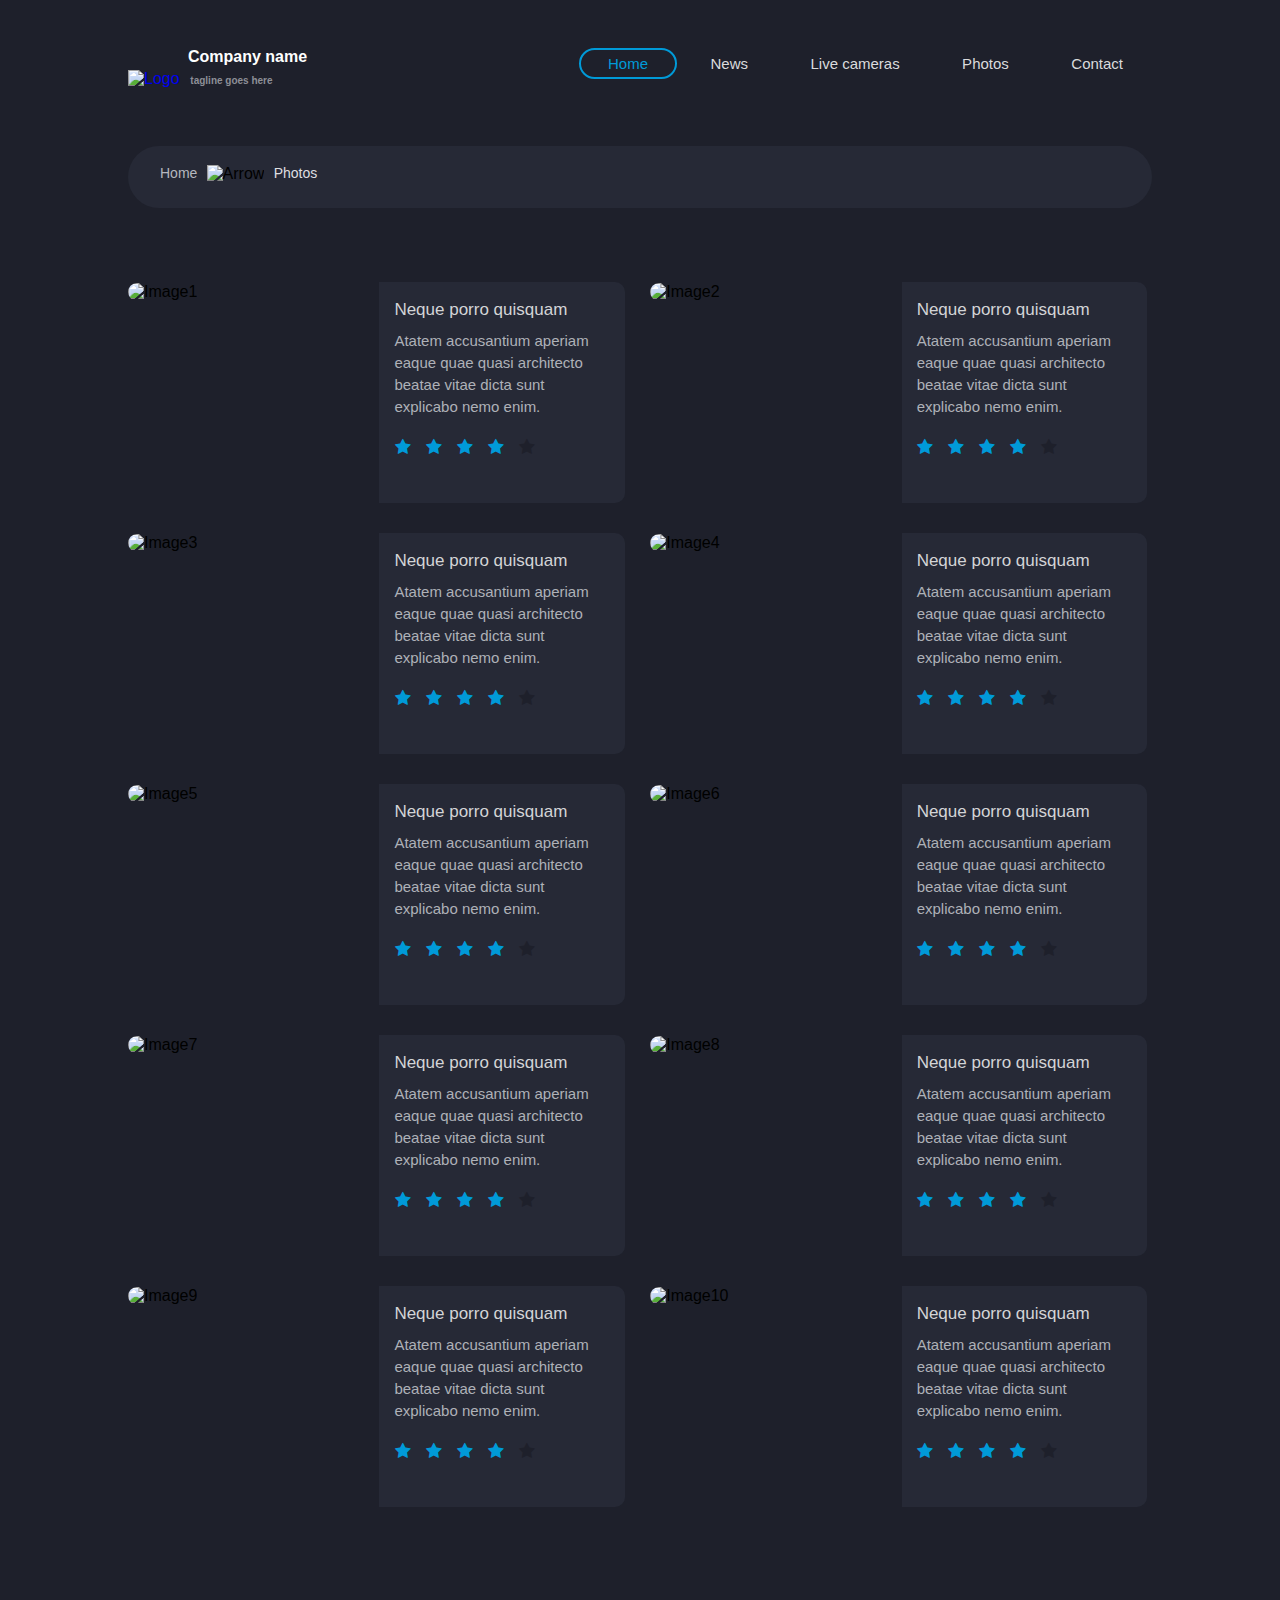
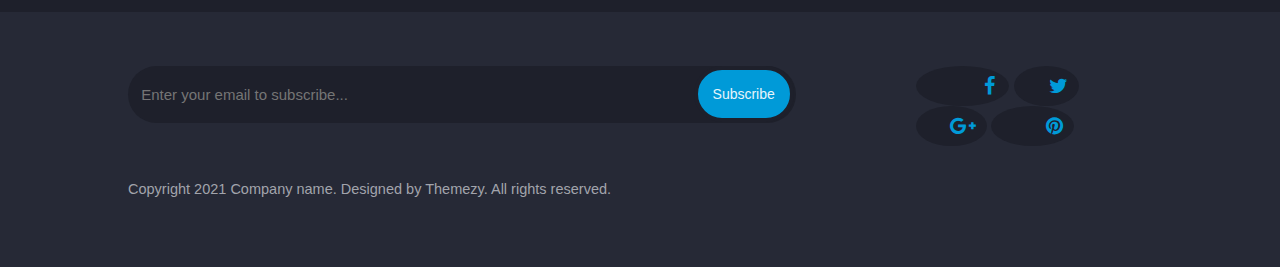
==== commit 9be384a9: "Merge branch 'dev' of https://github.com/Shirly-D/WeatherCheck into feature-js" ====
--- a/photo-page.html
+++ b/photo-page.html
@@ -57,7 +57,7 @@
           </h1>
           <div class="menu">
             <div class="hamburger">
-              <div class="bar">hamburger-menu</div>
+              <div class="bar">menu</div>
             </div>
             <nav>
               <ul>
--- a/assets/css/style.css
+++ b/assets/css/style.css
@@ -112,7 +112,7 @@
   background-color: #1E202B;
 }
 
-header .wrapper {
+.header-section {
   display: -webkit-box;
   display: -ms-flexbox;
   display: flex;
@@ -159,21 +159,12 @@
 
 header h1 span > span::first-letter { text-transform: lowercase; }
 
-.menu .bar { text-indent: -9999px; }
+.menu .bar { text-indent: 10000px; }
 .hamburger { display: none; }
 
 .menu { 
   -ms-flex-preferred-size: 49%; 
   flex-basis: 49%; 
-}
-
-.menu ul {
-  display: -webkit-box;
-  display: -ms-flexbox;
-  display: flex;
-  -webkit-box-pack: justify;
-      -ms-flex-pack: justify;
-          justify-content: space-between;
 }
 
 .menu ul li { 
@@ -247,6 +238,7 @@
   background-color: #1E202B;
   color: #FFFFFF;   
   font-size: 16px;
+  outline: none;
 }
 
 .location::-webkit-input-placeholder { font-size: 16px; }
@@ -331,6 +323,16 @@
   vertical-align: text-bottom;  
 }
 
+.display-city-temp figure .clear { background-image: url('/assets/images/icons/icon-1.svg'); }
+.display-city-temp figure .broken-clouds { background-image: url('/assets/images/icons/icon-3.svg'); }
+.display-city-temp figure .clouds { background-image: url('/assets/images/icons/icon-5.svg'); }
+.display-city-temp figure .mist { background-image: url('/assets/images/icons/icon-7.svg'); }
+.display-city-temp figure .light-rain { background-image: url('/assets/images/icons/icon-9.svg'); }
+.display-city-temp figure .heavy-rain { background-image: url('/assets/images/icons/icon-10.svg'); }
+.display-city-temp figure .thunderstorm { background-image: url('/assets/images/icons/icon-12.svg'); }
+.display-city-temp figure .drizzle { background-image: url('/assets/images/icons/icon-13.svg');}
+.display-city-temp figure .rain { background-image: url('/assets/images/icons/icon-14.svg');}
+
 .weather-condition { 
   width: 45%;
   margin-top: 25px; 
@@ -359,6 +361,7 @@
 .weather-condition p {
   display: inline-block;
   color: #9597A0;
+  font-size: 14px;
 }
 /* section banner end */
 
@@ -482,13 +485,7 @@
 /* feature section start */
 
 .feature-section { background-color: #1E202B; }
-
-.feature-section .wrapper {
-  padding: 66px 0 70px;
-  display: -webkit-box;
-  display: -ms-flexbox;
-  display: flex;
-}
+.feature-parent-div { padding: 66px 0 70px; }
 
 .section-header {
   margin-bottom: 24px;
@@ -498,8 +495,9 @@
 }
 
 .app-feature {
-  -ms-flex-preferred-size: 35%; 
-  flex-basis: 35%; 
+  width: 35%;
+  display: inline-block;
+  vertical-align: top;
 }
 
 .section-header::first-letter,
@@ -536,8 +534,8 @@
 .app-feature li div p::first-letter { text-transform: capitalize; }
 
 .weather-analyse { 
-  -ms-flex-preferred-size: 33%; 
-  flex-basis: 33%; 
+  width: 33%;
+  display: inline-block;
 }
 
 .weather-analyse ul li figure { vertical-align: baseline; }
@@ -558,8 +556,9 @@
 .weather-analyse ul li p::first-letter { text-transform: capitalize; }
 
 .awesome-photo { 
-  -ms-flex-preferred-size: 32%; 
-  flex-basis: 32%; 
+  width: 31%;
+  display: inline-block;
+  vertical-align: top;
 }
 
 .awesome-photo ul {
@@ -626,10 +625,16 @@
 
 .image-list ul li figure {
   width: 50%;
-  display: inline-block;
-}
-
-.image-list li figure img { border-radius: 10px 0 0 10px; }
+  height: 100%;
+  display: inline-block;
+}
+
+.image-list li figure img {  
+  width: 100%;
+  height: 100%;
+  border-radius: 10px 0 0 10px; 
+  object-fit: cover;
+}
 
 .image-list .text {
   width: 43%;
@@ -697,9 +702,8 @@
   background-color: #262936; 
 }
 
-.footer-top { margin-bottom: 35px; }
-
-.footer-top .wrapper {
+.footer-top {
+  margin-bottom: 35px;
   display: -webkit-box;
   display: -ms-flexbox;
   display: flex;
@@ -728,6 +732,7 @@
   background-color: #1E202B;
   color: #FFFFFF;
   font-size: 16px;
+  outline: none;
 }
 
 .footer-top .email::-webkit-input-placeholder { font-size: 15px; }
@@ -806,12 +811,327 @@
 =================================*/ 
 
 /*media query starts*/
-/*media query for 995px starts here*/
+
+@media only screen and (max-width: 1490px) {
+
+  .menu {
+    flex-basis: 70%;
+    text-align: end;
+  }
+}  
+
+@media only screen and (min-width: 1200px) { 
+  .dolorem-section li div:last-child { margin-left: 6%; }
+}
+
+@media only screen and (max-width: 1200px) {
+
+  header h1 { flex-basis: 23%; }
+  .live-camera li figure:nth-child(2) { top: 78%; }
+  
+  .dolorem-section .wrapper,
+  .feature-section .wrapper { width: 87%; }
+
+  .section-header { font-size: 33px; }
+  .weather-analyse { width: 38%; }
+  .awesome-photo { width: 26%; }
+  .weather-condition { width: 45%; }
+
+  .image-list ul li {
+    flex-basis: 90%;
+    flex-direction: column;
+    text-align: center;
+  }
+
+  .image-list .text { height: -webkit-fill-available; }
+
+}
+
+@media only screen and (max-width: 1024px) {
+
+  .live-camera li figure:nth-child(2) { 
+    width: 18%;
+    top: 64px;
+  }
+
+  .dolorem-section .wrapper { width: 94%; }
+
+  .dolorem-section li div:last-child { 
+    width: 62%;
+    margin-left: 6%;
+  }
+
+  .app-feature { width: 33%; }
+  .weather-analyse { width: 37%; }
+  .weather-condition { width: 50%; }
+  .weather-analyse ul li figure { vertical-align: super; }
+  .weather-analyse ul li p { width: 88%; }
+  .awesome-photo { width: 29%; }
+  .section-header { font-size: 27px; }
+  footer .wrapper { width: 90%; }
+  .footer-top form div:last-child { width: 18%; }
+}
+
 @media only screen and (max-width: 995px) {
 
-
-
-}  
+  header { padding: 48px 0 342px; }
+  header .wrapper { width: 87%; }
+  header h1 { flex-basis: 28%; }
+
+  .hamburger {
+    width: 10%;
+    height: 25px;
+    padding: 15px 1%;
+    border: 3px solid #009AD8;
+    border-radius: 50%;
+    display: inline-block;
+    cursor: pointer;
+    transition: all .5s ease-in-out; 
+  }
+
+  .bar {
+    width: 3%;
+    height: 4px;
+    border-radius: 5px;
+    position: absolute;
+    top: 75px;
+    right: 9%;
+    background: #009AD8;
+    transition: all .5s ease-in-out;
+  }
+
+  .bar.ham-active { 
+    background: transparent;
+    transform: translateX(-3px); 
+  }
+
+  .bar::before,
+  .bar::after {
+    content: "";
+    width: 98%;
+    height: 4px;
+    border-radius: 5px;
+    position: absolute;
+    left: 1%;
+    transition: all .5s ease-in-out;
+    background: #009AD8;
+  }
+
+  .bar::before { 
+    top: 0px;
+    transform: translateY(7px);
+    transition: 0.6s ease;
+  }
+
+  .bar::after { 
+    top: 0px; 
+    transform: translateY(-7px);
+  }
+
+  .bar.ham-active::after { transform: rotate(45deg); }
+  .bar.ham-active::before { transform: rotate(-45deg); }
+
+  .menu ul {
+    position: absolute;
+    width: 100%;
+    height: auto;
+    border: #262936;
+    border-radius: 40px;
+    background: #262936;
+    top: 120px;
+    left: -100%;
+    text-align: center;
+    transition: 1s;
+    transform: scaleY(0);
+  }
+
+  .menu ul.active { transform: scaleY(1); }
+  .menu ul.active li a { border: none; }
+  .menu { width: 7%; }
+  .menu .active-navlist a { color: #009AD8; }
+  .menu ul li a { color: #FFFFFF; }
+  .menu:hover nav ul { left: 0; }
+
+  .menu ul li {
+    display: block;
+    border-bottom: 2px solid #46525C;
+    margin: 15px 0;
+    font-size: 15px;
+    line-height: 30px;
+    text-align: center;
+  }
+
+  .menu ul li:last-child { border-bottom: none; }
+  .banner form div:last-child { width: 15%; }
+  .display-city-temp .temperature { font-size: 76px; }
+  .display-city-temp figure { width: 20%; }
+  .weather-condition { width: 68%; }
+  .dolorem-section li div:last-child { margin-left: 4%; }
+  .dolorem-section li div:last-child { width: 50%; }
+  .app-feature { width: 50%; }
+  .weather-analyse { width: 49%; }
+  .awesome-photo { width: 40%; }
+}
+
+@media only screen and (max-width: 768px) {
+
+  header h1 { flex-basis: 40%; }
+  .hamburger { padding: 15px 2%; }
+  .banner form div:last-child { width: 17%; }
+  .weather-display { width: 50%; }
+  .live-camera li figure:nth-child(2) { top: 52px; }
+  .dolorem-section .wrapper { width: 80%; }
+
+  .dolorem-section ul {
+    flex-wrap: wrap;
+    justify-content: center;
+  }
+
+  .dolorem-section li div:last-child {
+    width: 80%;
+    margin-left: 6%;
+  }
+
+  .app-feature { width: 100%; }
+
+  .app-feature li div { 
+    width: 91%;
+    margin-left: 4%;
+  }
+
+  .weather-analyse { width: 100%; }
+
+  .weather-analyse ul li p {
+    margin-left: 4%;
+    font-size: 17px;
+  }
+
+  .awesome-photo { width: 100%; }
+  .image-list ul li { flex-basis: 100%; }
+
+  .footer-top {
+    margin-bottom: 15px;
+    display: block; 
+  }
+  
+  .footer-top form { margin-bottom: 22px; }
+  .footer-top li a::before { font-size: 27px; }
+
+}
+
+@media only screen and (max-width: 540px) {
+
+  header h1 { flex-basis: 55%; }
+  .hamburger { padding: 13px 4%; }
+
+  .bar { 
+    top: 73px; 
+    right: 10%;
+  }
+
+  .banner form div:last-child { width: 22%; }
+  .banner form div:last-child { width: 34%; }
+  .weather-display { width: 67%; }
+  .display-city-temp figure { width: 24%; }
+  .weather-condition { width: 80%; }
+
+  .live-camera ul {
+    flex-direction: column;
+    flex-wrap: wrap;
+  }
+
+  .live-camera ul li { width: 80%; }
+  .live-camera li figure:nth-child(2) { top: 130px; }
+  .live-camera li h4 { font-size: 22px; }
+
+  .live-camera li p { 
+    margin-bottom: 25px;
+    font-size: 17px; 
+  }
+
+  .dolorem-section .wrapper { width: 90%; }
+  .dolorem-section li div:last-child { margin-left: 4%; }
+  .weather-analyse ul li p { font-size: 15px; }
+  .footer-top form div:last-child { width: 24%; }
+
+}
+
+@media only screen and (max-width: 480px) {
+
+  header h1 { flex-basis: 60%; }
+  header h1 img { width: 37%; }
+  header h1 span { font-size: 14px; }
+  .hamburger { padding: 14px 6%; }
+
+  .bar {
+    top: 74px;
+    right: 11%;
+  }
+
+  .weather-display { width: 82%; }
+  .display-city-temp { padding: 32px 5%; }
+
+  .display-city-temp figure {
+    margin-left: 0;
+    display: block;
+  }
+
+  .live-camera li figure:nth-child(2) { top: 100px; }
+  .dolorem-section li div:first-child span { font-size: 23px; }
+  .footer-top form div:last-child { width: 27%; }
+}
+
+@media only screen and (max-width: 411px) {
+  .dolorem-section li div:last-child { width: 79%; }
+}
+
+
+@media only screen and (max-width: 376px) {
+
+  header .wrapper { width: 92%; }
+  header h1 span { font-size: 12px; }
+  header h1 span > span { font-size: 9px; }
+  .hamburger { padding: 12px 9%; }
+
+  .bar {
+    width: 4%;
+    top: 72px;
+    right: 10%;
+  }
+
+  .live-camera ul li { width: 100%; }
+  .dolorem-section li div:first-child span { font-size: 19px; }
+  .dolorem-section .wrapper { width: 91%; }
+
+  .dolorem-section li:nth-child(2) div:last-child,
+  .dolorem-section li:nth-child(3) div:last-child { width: 80%; }
+  
+  .weather-analyse ul li p { 
+    width: 91%; 
+    font-size: 13px;
+  }
+}
+
+@media only screen and (max-width: 320px) {
+
+  header h1 { flex-basis: 70%; }
+  header h1 span { font-size: 11px; }
+  .hamburger { padding: 12px 11%; }
+  .bar { width: 5%; }
+  .display-city-temp figure { width: 30%; }
+  .weather-condition { width: 100%; }
+  .weather-condition figure { display: inline-block; }
+  
+  .dolorem-section li div:last-child,
+  .dolorem-section li:nth-child(2) div:last-child, 
+  .dolorem-section li:nth-child(3) div:last-child { width: 76%; }
+  .footer-top .email::placeholder { font-size: 12px; }
+  .footer-top form div:last-child { width: 35%; }
+}
+
+
+
+
 
 
 /* media queries for min width 996px */
